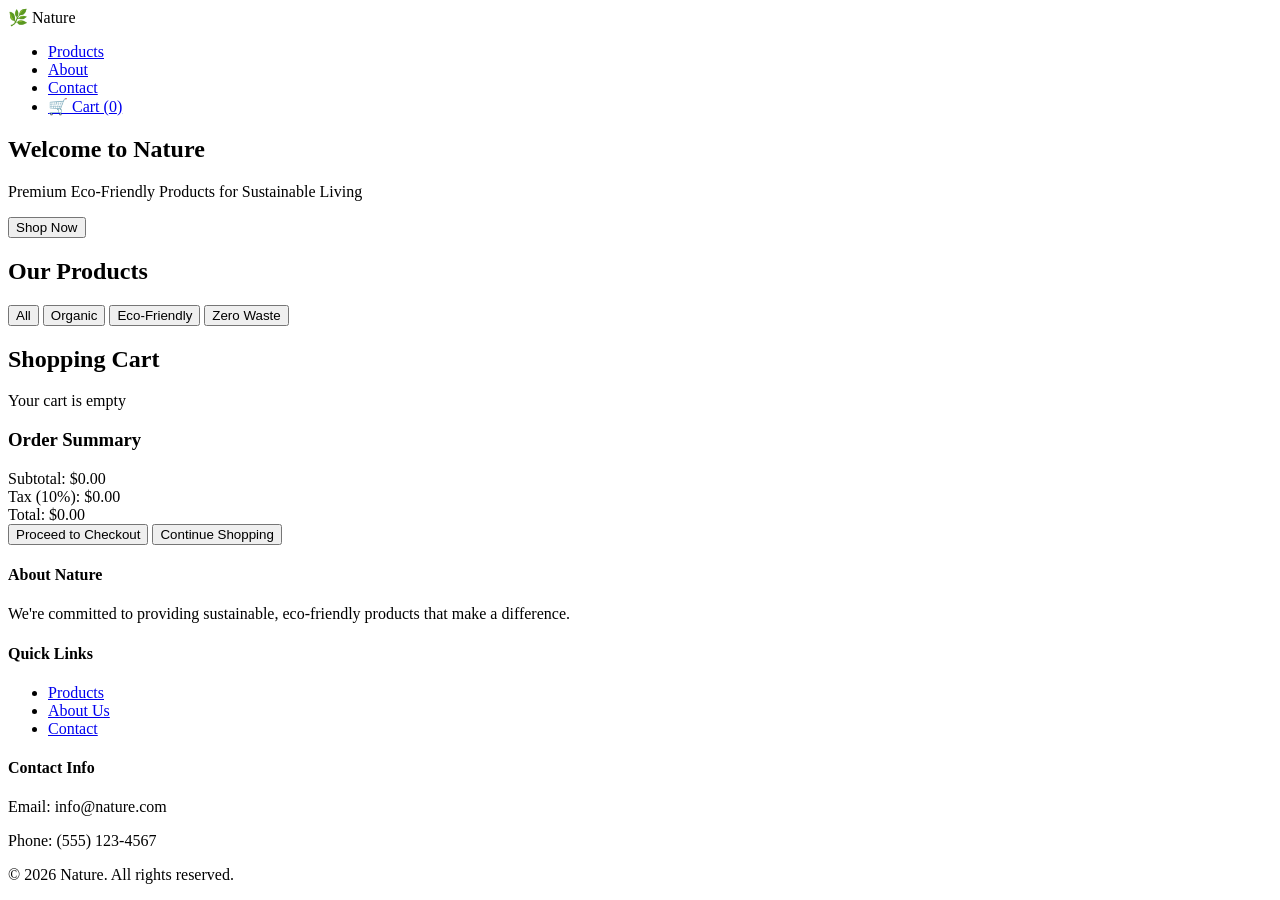
==== index.html @ bfca5101 "Add initial HTML structure for Nature website" ====
<!DOCTYPE html>
<html lang="en">
<head>
    <meta charset="UTF-8">
    <meta name="viewport" content="width=device-width, initial-scale=1.0">
    <title>Nature - Premium Eco-Friendly Products</title>
    <link rel="stylesheet" href="styles.css">
</head>
<body>
    <header>
        <nav class="navbar">
            <div class="nav-container">
                <div class="logo">🌿 Nature</div>
                <ul class="nav-menu">
                    <li><a href="#products">Products</a></li>
                    <li><a href="#about">About</a></li>
                    <li><a href="#contact">Contact</a></li>
                    <li><a href="#cart" class="cart-icon">🛒 Cart (<span id="cart-count">0</span>)</a></li>
                </ul>
            </div>
        </nav>
    </header>

    <section class="hero">
        <div class="hero-content">
            <h1>Welcome to Nature</h1>
            <p>Premium Eco-Friendly Products for Sustainable Living</p>
            <button class="cta-button" onclick="document.getElementById('products').scrollIntoView({behavior: 'smooth'})">Shop Now</button>
        </div>
    </section>

    <section id="products" class="products-section">
        <h2>Our Products</h2>
        <div class="filters">
            <button class="filter-btn active" onclick="filterProducts('all')">All</button>
            <button class="filter-btn" onclick="filterProducts('organic')">Organic</button>
            <button class="filter-btn" onclick="filterProducts('eco')">Eco-Friendly</button>
            <button class="filter-btn" onclick="filterProducts('zero-waste')">Zero Waste</button>
        </div>
        <div class="products-grid" id="products-grid">
            <!-- Products will be dynamically loaded here -->
        </div>
    </section>

    <section id="cart" class="cart-section">
        <h2>Shopping Cart</h2>
        <div class="cart-container">
            <div class="cart-items" id="cart-items">
                <p class="empty-cart">Your cart is empty</p>
            </div>
            <div class="cart-summary">
                <h3>Order Summary</h3>
                <div class="summary-row">
                    <span>Subtotal:</span>
                    <span id="subtotal">$0.00</span>
                </div>
                <div class="summary-row">
                    <span>Tax (10%):</span>
                    <span id="tax">$0.00</span>
                </div>
                <div class="summary-row total">
                    <span>Total:</span>
                    <span id="total">$0.00</span>
                </div>
                <button class="checkout-btn" onclick="checkout()">Proceed to Checkout</button>
                <button class="continue-shopping-btn" onclick="continueShopping()">Continue Shopping</button>
            </div>
        </div>
    </section>

    <footer id="contact" class="footer">
        <div class="footer-content">
            <div class="footer-section">
                <h4>About Nature</h4>
                <p>We're committed to providing sustainable, eco-friendly products that make a difference.</p>
            </div>
            <div class="footer-section">
                <h4>Quick Links</h4>
                <ul>
                    <li><a href="#products">Products</a></li>
                    <li><a href="#about">About Us</a></li>
                    <li><a href="#contact">Contact</a></li>
                </ul>
            </div>
            <div class="footer-section">
                <h4>Contact Info</h4>
                <p>Email: info@nature.com</p>
                <p>Phone: (555) 123-4567</p>
            </div>
        </div>
        <div class="footer-bottom">
            <p>&copy; 2026 Nature. All rights reserved.</p>
        </div>
    </footer>

    <script src="script.js"></script>
</body>
  </html>
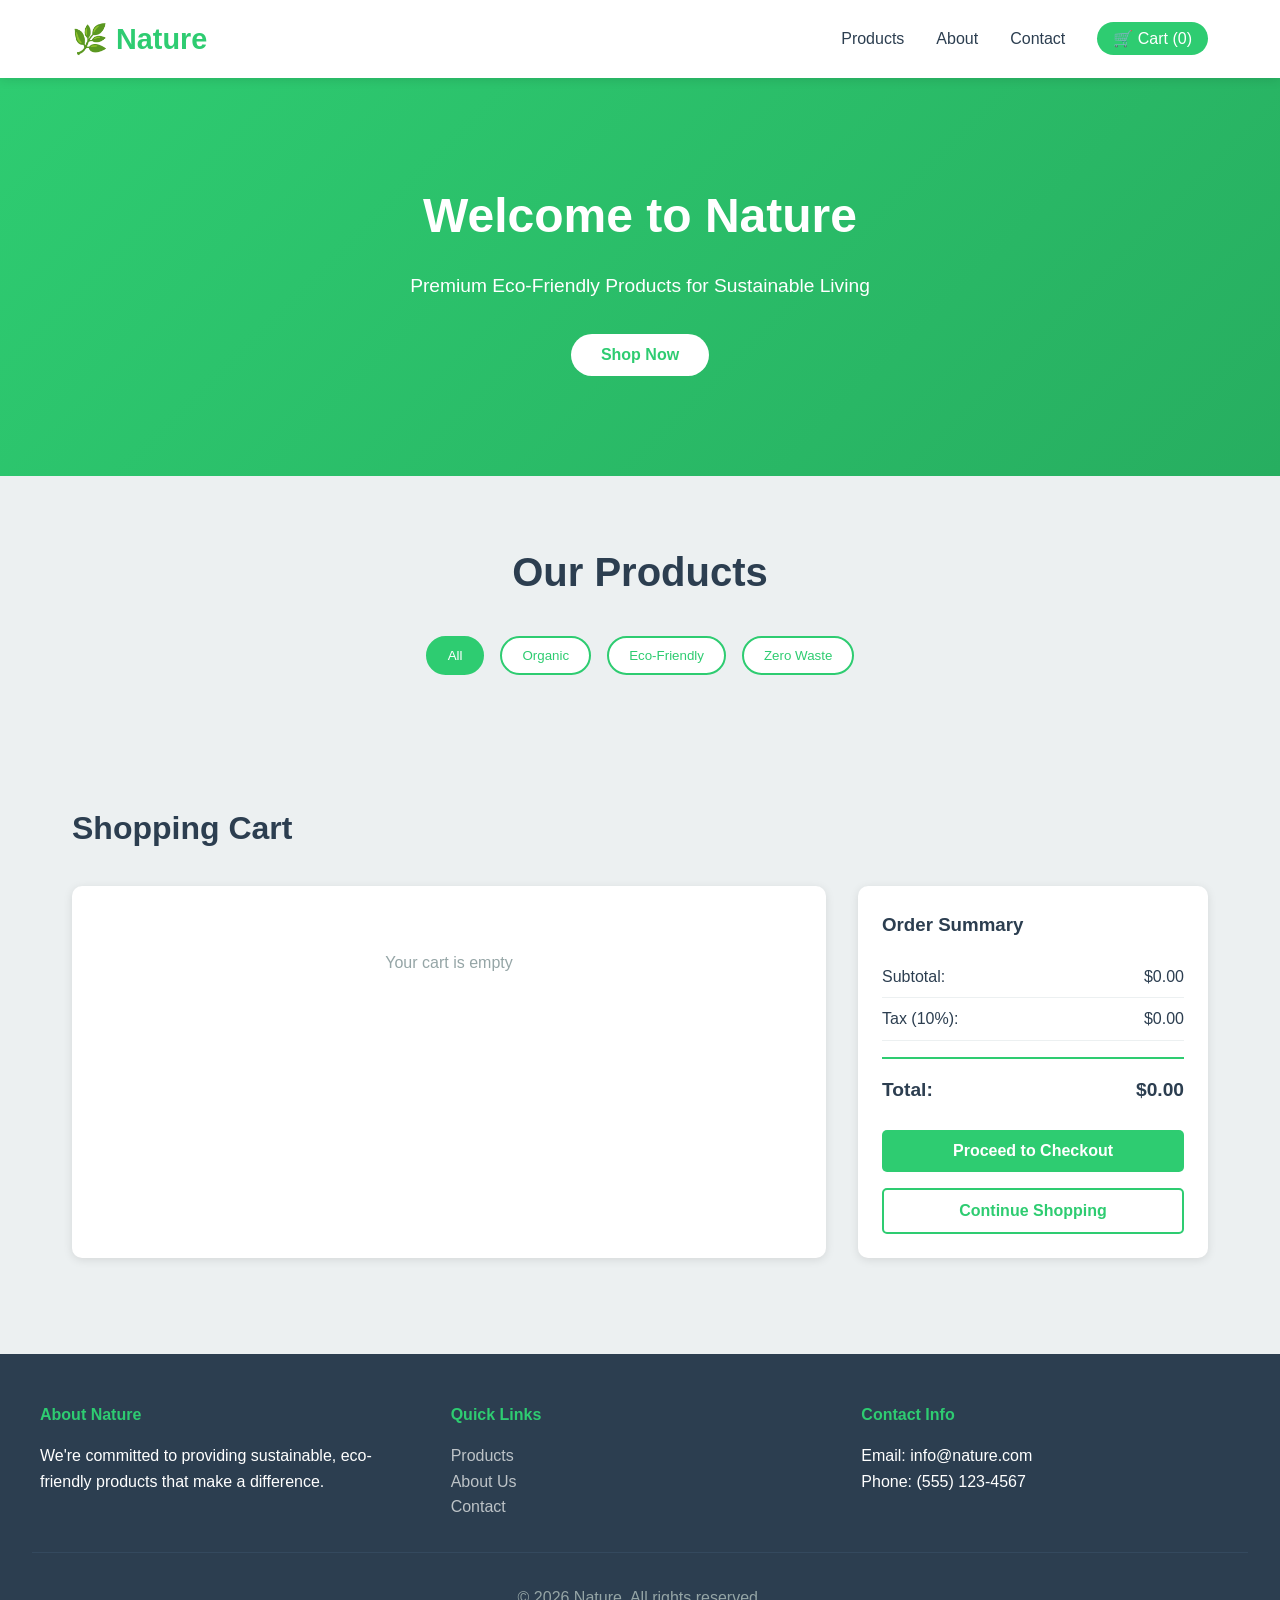
==== commit 614a7e10: "Add Paystack inline script to index.html" ====
--- a/index.html
+++ b/index.html
@@ -5,6 +5,7 @@
     <meta name="viewport" content="width=device-width, initial-scale=1.0">
     <title>Nature - Premium Eco-Friendly Products</title>
     <link rel="stylesheet" href="styles.css">
+    <script src="https://js.paystack.co/v1/inline.js"></script>
 </head>
 <body>
     <header>
--- a/styles.css
+++ b/styles.css
@@ -0,0 +1,491 @@
+* {
+    margin: 0;
+    padding: 0;
+    box-sizing: border-box;
+}
+
+:root {
+    --primary-color: #2ecc71;
+    --secondary-color: #27ae60;
+    --text-color: #2c3e50;
+    --light-bg: #ecf0f1;
+    --white: #ffffff;
+    --shadow: 0 2px 10px rgba(0, 0, 0, 0.1);
+}
+
+body {
+    font-family: 'Segoe UI', Tahoma, Geneva, Verdana, sans-serif;
+    line-height: 1.6;
+    color: var(--text-color);
+    background-color: var(--light-bg);
+}
+
+/* Header & Navigation */
+header {
+    background-color: var(--white);
+    box-shadow: var(--shadow);
+    position: sticky;
+    top: 0;
+    z-index: 100;
+}
+
+.navbar {
+    padding: 1rem 0;
+}
+
+.nav-container {
+    max-width: 1200px;
+    margin: 0 auto;
+    display: flex;
+    justify-content: space-between;
+    align-items: center;
+    padding: 0 2rem;
+}
+
+.logo {
+    font-size: 1.8rem;
+    font-weight: bold;
+    color: var(--primary-color);
+}
+
+.nav-menu {
+    display: flex;
+    list-style: none;
+    gap: 2rem;
+}
+
+.nav-menu a {
+    text-decoration: none;
+    color: var(--text-color);
+    font-weight: 500;
+    transition: color 0.3s ease;
+}
+
+.nav-menu a:hover {
+    color: var(--primary-color);
+}
+
+.cart-icon {
+    background-color: var(--primary-color);
+    color: var(--white) !important;
+    padding: 0.5rem 1rem;
+    border-radius: 25px;
+    cursor: pointer;
+}
+
+.cart-icon:hover {
+    background-color: var(--secondary-color);
+    color: var(--white) !important;
+}
+
+/* Hero Section */
+.hero {
+    background: linear-gradient(135deg, var(--primary-color), var(--secondary-color));
+    color: var(--white);
+    padding: 100px 2rem;
+    text-align: center;
+}
+
+.hero-content h1 {
+    font-size: 3rem;
+    margin-bottom: 1rem;
+}
+
+.hero-content p {
+    font-size: 1.2rem;
+    margin-bottom: 2rem;
+}
+
+.cta-button {
+    background-color: var(--white);
+    color: var(--primary-color);
+    padding: 12px 30px;
+    font-size: 1rem;
+    border: none;
+    border-radius: 25px;
+    cursor: pointer;
+    font-weight: bold;
+    transition: transform 0.3s ease, box-shadow 0.3s ease;
+}
+
+.cta-button:hover {
+    transform: translateY(-2px);
+    box-shadow: 0 5px 20px rgba(0, 0, 0, 0.2);
+}
+
+/* Products Section */
+.products-section {
+    max-width: 1200px;
+    margin: 4rem auto;
+    padding: 0 2rem;
+}
+
+.products-section h2 {
+    text-align: center;
+    font-size: 2.5rem;
+    margin-bottom: 2rem;
+    color: var(--text-color);
+}
+
+.filters {
+    display: flex;
+    justify-content: center;
+    gap: 1rem;
+    margin-bottom: 2rem;
+    flex-wrap: wrap;
+}
+
+.filter-btn {
+    padding: 10px 20px;
+    border: 2px solid var(--primary-color);
+    background-color: var(--white);
+    color: var(--primary-color);
+    border-radius: 25px;
+    cursor: pointer;
+    font-weight: 500;
+    transition: all 0.3s ease;
+}
+
+.filter-btn:hover,
+.filter-btn.active {
+    background-color: var(--primary-color);
+    color: var(--white);
+}
+
+.products-grid {
+    display: grid;
+    grid-template-columns: repeat(auto-fill, minmax(280px, 1fr));
+    gap: 2rem;
+}
+
+.product-card {
+    background-color: var(--white);
+    border-radius: 10px;
+    overflow: hidden;
+    box-shadow: var(--shadow);
+    transition: transform 0.3s ease, box-shadow 0.3s ease;
+}
+
+.product-card:hover {
+    transform: translateY(-5px);
+    box-shadow: 0 5px 25px rgba(0, 0, 0, 0.15);
+}
+
+.product-image {
+    width: 100%;
+    height: 200px;
+    background-color: var(--light-bg);
+    display: flex;
+    align-items: center;
+    justify-content: center;
+    font-size: 3rem;
+}
+
+.product-info {
+    padding: 1.5rem;
+}
+
+.product-name {
+    font-size: 1.2rem;
+    font-weight: bold;
+    color: var(--text-color);
+    margin-bottom: 0.5rem;
+}
+
+.product-category {
+    font-size: 0.85rem;
+    color: var(--primary-color);
+    margin-bottom: 0.5rem;
+}
+
+.product-description {
+    font-size: 0.9rem;
+    color: #7f8c8d;
+    margin-bottom: 1rem;
+}
+
+.product-price {
+    font-size: 1.5rem;
+    font-weight: bold;
+    color: var(--primary-color);
+    margin-bottom: 1rem;
+}
+
+.add-to-cart-btn {
+    width: 100%;
+    padding: 10px;
+    background-color: var(--primary-color);
+    color: var(--white);
+    border: none;
+    border-radius: 5px;
+    cursor: pointer;
+    font-weight: bold;
+    transition: background-color 0.3s ease;
+}
+
+.add-to-cart-btn:hover {
+    background-color: var(--secondary-color);
+}
+
+/* Cart Section */
+.cart-section {
+    max-width: 1200px;
+    margin: 4rem auto;
+    padding: 2rem;
+}
+
+.cart-section h2 {
+    font-size: 2rem;
+    margin-bottom: 2rem;
+    color: var(--text-color);
+}
+
+.cart-container {
+    display: grid;
+    grid-template-columns: 1fr 350px;
+    gap: 2rem;
+}
+
+.cart-items {
+    background-color: var(--white);
+    border-radius: 10px;
+    padding: 2rem;
+    box-shadow: var(--shadow);
+    min-height: 300px;
+}
+
+.empty-cart {
+    text-align: center;
+    color: #95a5a6;
+    padding: 2rem;
+}
+
+.cart-item {
+    display: flex;
+    justify-content: space-between;
+    align-items: center;
+    padding: 1rem 0;
+    border-bottom: 1px solid var(--light-bg);
+}
+
+.cart-item-details {
+    flex: 1;
+}
+
+.cart-item-name {
+    font-weight: bold;
+    color: var(--text-color);
+}
+
+.cart-item-price {
+    color: var(--primary-color);
+    font-weight: bold;
+}
+
+.item-quantity {
+    display: flex;
+    gap: 0.5rem;
+    align-items: center;
+    margin: 0.5rem 0;
+}
+
+.quantity-btn {
+    width: 30px;
+    height: 30px;
+    border: 1px solid var(--primary-color);
+    background-color: var(--white);
+    color: var(--primary-color);
+    cursor: pointer;
+    border-radius: 3px;
+    font-weight: bold;
+}
+
+.quantity-btn:hover {
+    background-color: var(--light-bg);
+}
+
+.remove-btn {
+    background-color: #e74c3c;
+    color: var(--white);
+    border: none;
+    padding: 5px 10px;
+    border-radius: 3px;
+    cursor: pointer;
+    font-size: 0.85rem;
+}
+
+.remove-btn:hover {
+    background-color: #c0392b;
+}
+
+.cart-summary {
+    background-color: var(--white);
+    border-radius: 10px;
+    padding: 1.5rem;
+    box-shadow: var(--shadow);
+    height: fit-content;
+}
+
+.cart-summary h3 {
+    margin-bottom: 1rem;
+    color: var(--text-color);
+}
+
+.summary-row {
+    display: flex;
+    justify-content: space-between;
+    padding: 0.5rem 0;
+    border-bottom: 1px solid var(--light-bg);
+}
+
+.summary-row.total {
+    border-bottom: none;
+    border-top: 2px solid var(--primary-color);
+    margin-top: 1rem;
+    padding-top: 1rem;
+    font-weight: bold;
+    font-size: 1.2rem;
+    color: var(--text-color);
+}
+
+.checkout-btn,
+.continue-shopping-btn {
+    width: 100%;
+    padding: 12px;
+    margin-top: 1rem;
+    border: none;
+    border-radius: 5px;
+    cursor: pointer;
+    font-weight: bold;
+    font-size: 1rem;
+    transition: all 0.3s ease;
+}
+
+.checkout-btn {
+    background-color: var(--primary-color);
+    color: var(--white);
+}
+
+.checkout-btn:hover {
+    background-color: var(--secondary-color);
+}
+
+.continue-shopping-btn {
+    background-color: transparent;
+    color: var(--primary-color);
+    border: 2px solid var(--primary-color);
+}
+
+.continue-shopping-btn:hover {
+    background-color: var(--light-bg);
+}
+
+/* Footer */
+.footer {
+    background-color: var(--text-color);
+    color: var(--white);
+    padding: 3rem 2rem 1rem;
+    margin-top: 4rem;
+}
+
+.footer-content {
+    max-width: 1200px;
+    margin: 0 auto;
+    display: grid;
+    grid-template-columns: repeat(auto-fit, minmax(250px, 1fr));
+    gap: 2rem;
+    margin-bottom: 2rem;
+}
+
+.footer-section h4 {
+    margin-bottom: 1rem;
+    color: var(--primary-color);
+}
+
+.footer-section ul {
+    list-style: none;
+}
+
+.footer-section a {
+    color: #bdc3c7;
+    text-decoration: none;
+    transition: color 0.3s ease;
+}
+
+.footer-section a:hover {
+    color: var(--primary-color);
+}
+
+.footer-bottom {
+    text-align: center;
+    padding-top: 2rem;
+    border-top: 1px solid #34495e;
+    color: #95a5a6;
+}
+
+/* Responsive Design */
+@media (max-width: 768px) {
+    .nav-menu {
+        gap: 1rem;
+        font-size: 0.9rem;
+    }
+
+    .hero-content h1 {
+        font-size: 2rem;
+    }
+
+    .products-grid {
+        grid-template-columns: repeat(auto-fill, minmax(200px, 1fr));
+        gap: 1rem;
+    }
+
+    .cart-container {
+        grid-template-columns: 1fr;
+    }
+
+    .cart-summary {
+        position: sticky;
+        bottom: 0;
+    }
+
+    .filters {
+        gap: 0.5rem;
+    }
+
+    .filter-btn {
+        padding: 8px 12px;
+        font-size: 0.9rem;
+    }
+}
+
+@media (max-width: 480px) {
+    .nav-container {
+        padding: 0 1rem;
+    }
+
+    .logo {
+        font-size: 1.4rem;
+    }
+
+    .nav-menu {
+        gap: 0.5rem;
+        font-size: 0.8rem;
+    }
+
+    .hero-content h1 {
+        font-size: 1.5rem;
+    }
+
+    .hero-content p {
+        font-size: 0.95rem;
+    }
+
+    .products-grid {
+        grid-template-columns: 1fr;
+    }
+
+    .cart-item {
+        flex-direction: column;
+        align-items: flex-start;
+    }
+}
